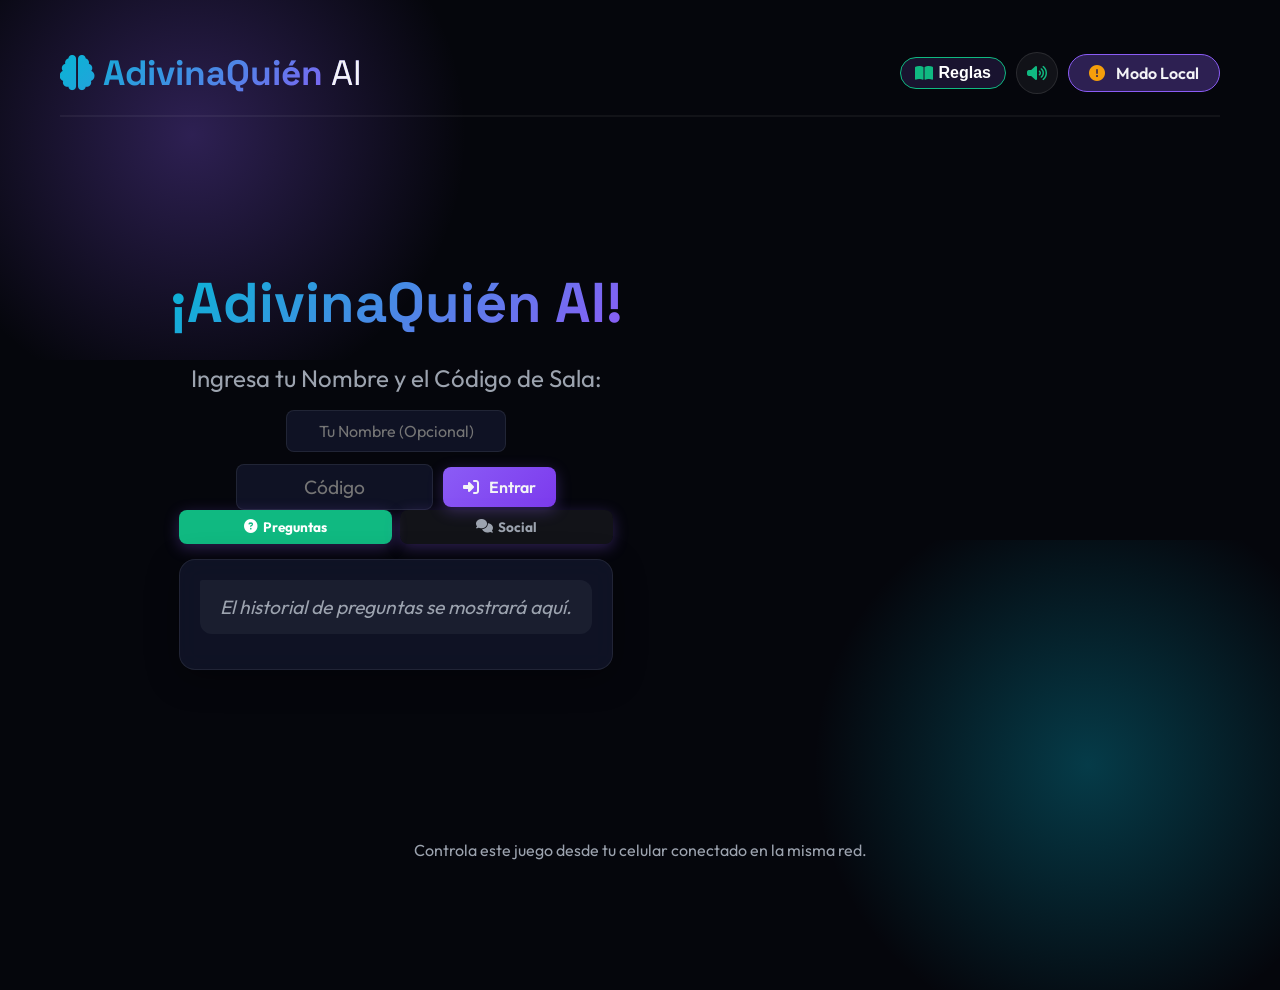
==== receiver.html @ 95af51c8 "Add files via upload "Fix de evaluación deportista Walt Disney, fallback de Cast y nuevo icono naran" ====
<!DOCTYPE html>
<html lang="es">
<head>
  <meta charset="UTF-8">
  <meta name="viewport" content="width=device-width, initial-scale=1.0">
  <title>AdivinaQuién AI - TV Screen</title>
  <!-- Google Analytics (gtag.js) -->
  <script async src="https://www.googletagmanager.com/gtag/js?id=G-N4RY154RKB"></script>
  <script>
    window.dataLayer = window.dataLayer || [];
    function gtag(){dataLayer.push(arguments);}
    gtag('js', new Date());

    gtag('config', 'G-N4RY154RKB');
  </script>
  <link rel="icon" type="image/png" href="icon_guest.png?v=39">
  <link rel="apple-touch-icon" href="icon_guest.png?v=39">
  <link rel="manifest" href="manifest_guest.json?v=39">
  <meta name="mobile-web-app-capable" content="yes">
  <meta name="apple-mobile-web-app-capable" content="yes">
  <meta name="apple-mobile-web-app-title" content="AdivinaQuién TV">
  <meta name="theme-color" content="#f97316">
  <link rel="stylesheet" href="style.css?v=17">
  <!-- FontAwesome para iconos -->
  <link rel="stylesheet" href="https://cdnjs.cloudflare.com/ajax/libs/font-awesome/6.4.0/css/all.min.css">
  <style>
    /* Estilos responsivos directos para evitar caché de CSS externo */
    @media (max-width: 1024px) {
      body.tv-screen {
        height: auto !important;
        overflow-y: auto !important;
      }
      .tv-container {
        width: 100vw !important;
        height: auto !important;
        min-height: 100vh !important;
        padding: 20px 15px !important;
        justify-content: flex-start !important;
        gap: 20px !important;
        box-sizing: border-box !important;
      }
      .tv-header {
        flex-direction: column !important;
        gap: 12px !important;
        align-items: center !important;
        padding-bottom: 15px !important;
      }
      .tv-logo {
        font-size: 1.6rem !important;
      }
      .tv-status-badge {
        padding: 6px 15px !important;
        font-size: 0.85rem !important;
      }
      .tv-main {
        display: flex !important;
        flex-direction: column !important;
        gap: 30px !important;
        margin: 15px 0 !important;
        height: auto !important;
      }
      .tv-panel-left, .tv-panel-right {
        width: 100% !important;
        box-sizing: border-box !important;
      }
      .tv-panel-left .glass-card, 
      .result-box .glass-card {
        width: 100% !important;
        max-width: 450px !important;
        margin-left: auto !important;
        margin-right: auto !important;
        box-sizing: border-box !important;
      }
      .tv-welcome h1 {
        font-size: 2.2rem !important;
      }
      .tv-welcome p {
        font-size: 1.1rem !important;
      }
      .tv-big-scanner {
        width: 160px !important;
        height: 160px !important;
        margin-bottom: 20px !important;
      }
      .tv-big-scanner .scanner-icon {
        font-size: 3.5rem !important;
      }
      .tv-question-counter {
        font-size: 4rem !important;
      }
      .tv-chat-container {
        max-height: 400px !important;
        overflow-y: auto !important;
      }
      .tv-chat-bubble {
        padding: 12px 18px !important;
        font-size: 1.15rem !important;
      }
      .tv-chat-bubble .chat-meta {
        font-size: 0.8rem !important;
      }
      .tv-footer {
        font-size: 0.8rem !important;
        margin-top: 15px !important;
      }
    }
  </style>
</head>
<body class="tv-screen">

  <div class="tv-container">
    
    <!-- TV HEADER -->
    <header class="tv-header">
      <div class="logo tv-logo">
        <i class="fa-solid fa-brain"></i> AdivinaQuién <span>AI</span>
      </div>
      <div style="display: flex; gap: 10px; align-items: center;">
        <button id="tv-btn-open-instructions" class="tv-status-badge" style="background: rgba(139, 92, 246, 0.15); border-color: var(--accent); color: white; padding: 6px 14px; display: inline-flex; align-items: center; justify-content: center; border-radius: 20px; cursor: pointer; gap: 6px; font-weight: bold;" title="Ver Instructivo de Juego">
          <i class="fa-solid fa-book-open" style="color: var(--accent);"></i> Reglas
        </button>
        <button id="tv-btn-mute" class="tv-status-badge" style="background: rgba(255, 255, 255, 0.05); border-color: rgba(255, 255, 255, 0.1); width: 42px; height: 42px; padding: 0; display: inline-flex; align-items: center; justify-content: center; border-radius: 50%; cursor: pointer;" title="Silenciar Música">
          <i id="tv-mute-icon" class="fa-solid fa-volume-high" style="color: var(--accent);"></i>
        </button>
        <div id="tv-status" class="tv-status-badge">
          <i class="fa-solid fa-circle-dot pulse-success-active" style="color: var(--accent); margin-right: 8px;"></i> Pantalla Activa
        </div>
      </div>
    </header>

    <!-- TV MAIN PANEL (DOCKING CONTENT) -->
    <main class="tv-main">
      
      <!-- LADO IZQUIERDO: ESTADO / ANIMACIONES / SELECCIÓN -->
      <div class="tv-panel-left">
        
        <!-- Vista 1: Bienvenida -->
        <div id="tv-view-welcome" class="tv-welcome">
          <h1>¡AdivinaQuién AI!</h1>
          <div id="tv-welcome-setup-box" style="margin-top: 25px; display: flex; flex-direction: column; gap: 12px; align-items: center;">
            <p style="margin-bottom: 5px; color: var(--text-muted);">Ingresa tu Nombre y el Código de Sala:</p>
            <input type="text" id="tv-nickname-input" class="input-field" placeholder="Tu Nombre (Opcional)" style="text-align: center; font-size: 1rem; padding: 10px; width: 220px; background: var(--bg-card); border-color: var(--bg-card-border); color: var(--text-main); border-radius: 8px;">
            <div style="display: flex; gap: 10px; justify-content: center; align-items: center; max-width: 320px; width: 100%;">
              <input type="text" id="tv-room-input" class="input-field" placeholder="Código" maxlength="4" style="text-align: center; font-size: 1.2rem; padding: 10px; width: 120px; background: var(--bg-card); border-color: var(--bg-card-border); color: var(--text-main); border-radius: 8px;">
              <button id="tv-btn-join" class="btn" style="padding: 10px 20px; margin-top: 0; white-space: nowrap; border-radius: 8px;">
                <i class="fa-solid fa-right-to-bracket"></i> Entrar
              </button>
            </div>
          </div>
          <div id="tv-welcome-status-box" style="display: none; margin-top: 25px;">
            <p id="tv-room-connection-status" style="font-size: 1.1rem; color: var(--accent); font-weight: bold;"></p>
            
            <!-- Editar nombre desde la pantalla de espera -->
            <div id="waiting-nick-box" style="margin: 15px 0; display: flex; gap: 8px; align-items: center; justify-content: center; flex-wrap: wrap;">
              <span style="font-size: 0.9rem; color: var(--text-muted);">Tu Nombre:</span>
              <input type="text" id="waiting-nickname-input" class="input-field" placeholder="Escribe tu nombre..." style="font-size: 0.9rem; padding: 6px 12px; width: 140px; text-align: center; background: rgba(0,0,0,0.3); border: 1px solid var(--bg-card-border); color: var(--text-main); border-radius: 8px; outline: none;">
              <button id="btn-save-waiting-nick" class="btn" style="padding: 6px 12px; margin: 0; font-size: 0.8rem; border-radius: 8px; text-transform: none; font-weight: bold;">Guardar</button>
            </div>

            <p style="margin-top: 10px; color: var(--text-muted); font-size: 0.9rem;">Esperando a que el anfitrión inicie la partida...</p>
        </div>

        <!-- Vista 1.5: Esperando Aprobación del Anfitrión -->
        <div id="tv-view-waiting-approval" class="glass-card tv-welcome" style="display: none; text-align: center; max-width: 500px; margin: 0 auto; padding: 30px;">
          <div style="font-size: 3rem; color: var(--accent); margin-bottom: 15px;">
            <i class="fa-solid fa-hourglass-half fa-spin"></i>
          </div>
          <h2 style="font-size: 1.6rem; color: white; margin-bottom: 10px;">Esperando Aprobación</h2>
          <p style="font-size: 1rem; color: var(--text-muted); line-height: 1.5;">
            El Anfitrión está revisando tu solicitud para ingresar a la sala <strong id="waiting-room-code-display" style="color: var(--accent);"></strong>.
          </p>
          <button id="btn-cancel-waiting-approval" class="btn" style="margin-top: 20px; padding: 10px 20px; background: rgba(239,68,68,0.2); border: 1px solid #ef4444; color: #ef4444; border-radius: 8px; font-weight: bold; cursor: pointer;">
            Cancelar y Volver
          </button>
        </div>

        <!-- Vista 2: Animación de Búsqueda -->
        <div id="tv-view-searching" class="search-container" style="display: none;">
          <div class="search-scanner tv-big-scanner">
            <div class="scanner-ring"></div>
            <div class="scanner-pulse"></div>
            <i class="fa-solid fa-globe scanner-icon"></i>
          </div>
          <h2 style="font-size: 2.2rem; margin-bottom: 20px;">Buscando Personaje...</h2>
          <div id="tv-search-logs" class="search-logs" style="max-width: 450px; font-size: 1rem; height: 100px;">
            <!-- Logs sincronizados de búsqueda -->
          </div>
        </div>

        <!-- Vista 3: Juego en Curso (Stats) -->
        <div id="tv-view-gameplay" class="tv-game-status" style="display: none; flex-direction: column; align-items: center; text-align: center;">
          <h2 style="font-size: 1.3rem; color: var(--text-muted); margin-bottom: 4px; text-transform: uppercase; letter-spacing: 1px; font-weight: 700;">Preguntas Realizadas</h2>
          <div id="tv-questions-val" class="tv-question-counter" style="font-size: 3.5rem; line-height: 1.1; margin-bottom: 15px;">0 / 20</div>
          
          <div class="glass-card" style="margin-top: 10px; width: 100%; max-width: 320px; padding: 15px; text-align: left;">
            <span class="filter-label" style="font-size: 0.85rem;">Filtros Seleccionados</span>
            <div id="tv-active-filters" style="display: flex; flex-direction: column; gap: 6px; margin-top: 8px; font-size: 0.95rem;">
              <!-- Filtros en texto -->
            </div>
          </div>
        </div>

        <!-- Vista 4: Resultados / Revelación -->
        <div id="tv-view-results" class="result-box" style="display: none;">
          <div id="tv-result-emoji" class="result-badge" style="font-size: 6rem;">🏆</div>
          <h1 id="tv-result-title" style="font-family: var(--font-title); font-size: 3.5rem; font-weight: 800;">¡Victoria!</h1>
          
          <div class="glass-card" style="width: 500px; text-align: center; padding: 30px;">
            <span class="filter-label">El personaje misterioso era</span>
            <div id="tv-result-char-name" class="result-name" style="font-size: 2.5rem; margin: 15px 0;">Lionel Messi</div>
            <p id="tv-result-char-desc" style="font-size: 1.2rem; line-height: 1.6; color: var(--text-muted);">
              Futbolista argentino de renombre mundial.
            </p>
          </div>
        </div>

      </div>

      <!-- LADO DERECHO: CHAT / HISTORIAL DE PREGUNTAS Y SOCIAL -->
      <div class="tv-panel-right">
        <!-- Tabs de Chat -->
        <div style="display: flex; gap: 8px; margin-bottom: 15px;">
          <button id="tv-tab-questions" class="btn" style="flex: 1; padding: 8px; margin: 0; font-size: 0.85rem; border-radius: 8px; background: var(--accent); color: white; font-weight: bold; border-color: var(--accent); text-transform: none; display: flex; align-items: center; justify-content: center; gap: 5px;">
            <i class="fa-solid fa-circle-question"></i> Preguntas
          </button>
          <button id="tv-tab-social" class="btn" style="flex: 1; padding: 8px; margin: 0; font-size: 0.85rem; border-radius: 8px; background: rgba(255,255,255,0.05); color: var(--text-muted); font-weight: bold; border-color: rgba(255,255,255,0.1); text-transform: none; display: flex; align-items: center; justify-content: center; gap: 5px;">
            <i class="fa-solid fa-comments"></i> Social
          </button>
        </div>
        
        <div class="glass-card" style="flex-grow: 1; padding: 20px; display: flex; flex-direction: column; height: 100%;">
          
          <!-- Contenedor del Chat de Preguntas (Activo por defecto) -->
          <div id="tv-chat-questions-container" class="tv-chat-container" style="flex-grow: 1; overflow-y: auto; max-height: 400px; margin-bottom: 15px; display: flex; flex-direction: column; gap: 12px;">
            <!-- Preguntas y Respuestas sincronizadas -->
            <div class="chat-bubble player tv-chat-bubble" style="font-style: italic; color: var(--text-muted); align-self: center; text-align: center; max-width: 100%;">
              El historial de preguntas se mostrará aquí.
            </div>
          </div>

          <!-- Contenedor del Chat Social (Escondido por defecto) -->
          <div id="tv-chat-social-container" class="tv-chat-container" style="flex-grow: 1; overflow-y: auto; max-height: 400px; margin-bottom: 15px; display: none; flex-direction: column; gap: 12px;">
            <div class="chat-bubble player tv-chat-bubble" style="font-style: italic; color: var(--text-muted); align-self: center; text-align: center; max-width: 100%;">
              Conversación libre de la sala.
            </div>
          </div>

          <!-- Input de Chat para el Espectador -->
          <div id="tv-chat-input-container" style="display: none; gap: 8px; width: 100%; flex-wrap: wrap;">
            <div id="tv-my-questions-badge" style="width: 100%; font-size: 0.85rem; font-weight: bold; color: var(--accent); background: rgba(139,92,246,0.15); padding: 5px 12px; border-radius: 8px; border: 1px solid rgba(139,92,246,0.3); display: flex; align-items: center; justify-content: space-between; margin-bottom: 4px;">
              <span><i class="fa-solid fa-circle-question"></i> Preguntas disponibles:</span>
              <span style="font-size: 0.95rem; color: white;"><span id="tv-my-qs-val">20</span> / 20</span>
            </div>
            <div style="display: flex; gap: 8px; width: 100%;">
              <input type="text" id="tv-chat-input" class="input-field" placeholder="Escribe tu pregunta..." style="font-size: 0.95rem; padding: 10px; background: rgba(0,0,0,0.3); border: 1px solid var(--bg-card-border); color: var(--text-main); border-radius: 8px; flex-grow: 1; outline: none;">
              <button id="tv-btn-send-chat" class="btn" style="padding: 10px 15px; margin-top: 0; border-radius: 8px;" title="Enviar Pregunta"><i class="fa-solid fa-paper-plane"></i></button>
            </div>
            <div style="display: flex; gap: 8px; width: 100%; margin-top: 4px;">
              <button id="tv-btn-guess" class="btn" style="flex: 1; padding: 8px; margin-top: 0; border-radius: 8px; background: linear-gradient(135deg, #ef4444, #f97316); border: none; font-weight: bold; color: white; display: flex; align-items: center; justify-content: center; gap: 6px; font-size: 0.85rem;" title="Arriesgar el nombre del personaje">
                <i class="fa-solid fa-bullseye"></i> Arriesgar
              </button>
              <button id="tv-btn-clue" class="btn" style="flex: 1; padding: 8px; margin-top: 0; border-radius: 8px; background: linear-gradient(135deg, #eab308, #ca8a04); border: none; font-weight: bold; color: white; display: flex; align-items: center; justify-content: center; gap: 6px; font-size: 0.85rem;" title="Pedir una pista sobre el personaje">
                <i class="fa-solid fa-lightbulb"></i> Pedir Pista
              </button>
            </div>
          </div>
        </div>
      </div>

    </main>

    <!-- Modal de Arriesgar para el Invitado -->
    <div id="tv-guess-modal" class="modal-overlay" style="display: none; position: fixed; inset: 0; background: rgba(0,0,0,0.75); backdrop-filter: blur(6px); z-index: 9999; align-items: center; justify-content: center;">
      <div class="modal-content glass-card" style="max-width: 420px; width: 90%; padding: 25px; border-radius: 16px; border: 1px solid rgba(239, 68, 68, 0.4); box-shadow: 0 10px 30px rgba(239, 68, 68, 0.3); background: #12131c;">
        <div style="display: flex; justify-content: space-between; align-items: center; margin-bottom: 15px;">
          <h3 style="margin: 0; color: #ef4444; font-size: 1.3rem; font-family: var(--font-title); display: flex; align-items: center; gap: 8px;">
            <i class="fa-solid fa-bullseye"></i> Arriesgar Personaje
          </h3>
          <button id="tv-btn-close-guess" style="background: none; border: none; color: var(--text-muted); font-size: 1.2rem; cursor: pointer;"><i class="fa-solid fa-xmark"></i></button>
        </div>
        <p style="font-size: 0.95rem; color: var(--text-muted); margin-bottom: 15px;">
          ¿Quién crees que es el personaje misterioso? Si aciertas, ¡ganas la partida!
        </p>
        <input type="text" id="tv-guess-input-modal" class="input-field" placeholder="Ej: Lionel Messi, Goku, Darth Vader..." style="width: 100%; padding: 12px; font-size: 1rem; border-radius: 8px; margin-bottom: 15px; background: rgba(0,0,0,0.5); border: 1px solid var(--bg-card-border); color: white; outline: none;">
        <div style="display: flex; gap: 10px; justify-content: flex-end;">
          <button id="tv-btn-cancel-guess" class="btn" style="background: rgba(255,255,255,0.1); color: var(--text-muted); border: none; padding: 10px 15px; border-radius: 8px;">Cancelar</button>
          <button id="tv-btn-submit-guess" class="btn" style="background: linear-gradient(135deg, #ef4444, #f97316); color: white; border: none; padding: 10px 20px; font-weight: bold; border-radius: 8px; cursor: pointer;">¡Arriesgar!</button>
        </div>
      </div>
    </div>

    <!-- Audio de Fondo (Reemplazo de Spotify) -->
    <audio id="bg-music" src="https://www.soundhelix.com/examples/mp3/SoundHelix-Song-8.mp3" loop></audio>

    <!-- TV FOOTER -->
    <footer class="tv-footer">
      Controla este juego desde tu celular conectado en la misma red.
    </footer>

  </div>

  <!-- MODAL DE INSTRUCTIVO PARA EL INVITADO -->
  <div id="tv-instructions-modal" class="modal-overlay" style="display: none; position: fixed; top: 0; left: 0; width: 100vw; height: 100vh; background: rgba(0,0,0,0.85); z-index: 9999; align-items: center; justify-content: center; backdrop-filter: blur(6px);">
    <div class="glass-card" style="max-width: 500px; width: 90%; max-height: 85vh; overflow-y: auto; padding: 25px; border-color: var(--accent); background: #12131c; border-radius: 16px;">
      <div style="display: flex; justify-content: space-between; align-items: center; margin-bottom: 20px; border-bottom: 1px solid var(--bg-card-border); padding-bottom: 10px;">
        <h2 style="font-size: 1.3rem; color: var(--accent); margin: 0; display: flex; align-items: center; gap: 8px;">
          <i class="fa-solid fa-book-open"></i> Instructivo de Juego
        </h2>
        <button id="tv-btn-close-instructions" style="background: none; border: none; color: var(--text-muted); font-size: 1.5rem; cursor: pointer;">&times;</button>
      </div>

      <!-- Sección 1: Objetivo del Juego -->
      <div style="margin-bottom: 20px;">
        <h3 style="font-size: 1.05rem; color: var(--accent); margin-bottom: 8px;"><i class="fa-solid fa-bullseye"></i> 1. Objetivo del Juego</h3>
        <p style="font-size: 0.9rem; color: var(--text-main); line-height: 1.5; margin: 0;">
          Los jugadores deben adivinar el <strong>personaje secreto</strong> realizando preguntas en el chat que se respondan con <strong>SÍ</strong>, <strong>NO</strong> o <strong>TAL VEZ</strong> en un máximo de 20 preguntas.
        </p>
      </div>

      <!-- Sección 2: Cómo Hacer Preguntas y Arriesgar -->
      <div style="margin-bottom: 20px;">
        <h3 style="font-size: 1.05rem; color: #a78bfa; margin-bottom: 10px;"><i class="fa-solid fa-comments"></i> 2. Cómo Jugar desde tu Pantalla</h3>
        <div style="background: rgba(255,255,255,0.03); padding: 12px; border-radius: 8px; border: 1px solid var(--bg-card-border); margin-bottom: 10px;">
          <h4 style="margin: 0 0 5px 0; color: white; font-size: 0.95rem;"><i class="fa-solid fa-paper-plane"></i> Hacer Preguntas</h4>
          <p style="font-size: 0.85rem; color: var(--text-muted); margin: 0; line-height: 1.4;">
            Escribe tu pregunta en el cuadro de texto inferior y presiona Enviar. Si estás en modo turnos, el anfitrión te habilitará para preguntar cuando te toque.
          </p>
        </div>
        <div style="background: rgba(239,68,68,0.08); padding: 12px; border-radius: 8px; border: 1px solid rgba(239,68,68,0.3);">
          <h4 style="margin: 0 0 5px 0; color: #ef4444; font-size: 0.95rem;"><i class="fa-solid fa-bullseye"></i> Arriesgar Personaje</h4>
          <p style="font-size: 0.85rem; color: var(--text-muted); margin: 0; line-height: 1.4;">
            Si crees saber la identidad del personaje, presiona el botón <strong>"🎯 Arriesgar Personaje"</strong>. ¡Si aciertas, ganas la partida inmediatamente!
          </p>
        </div>
      </div>

      <!-- Sección 3: Modalidades de Juego -->
      <div style="margin-bottom: 20px;">
        <h3 style="font-size: 1.05rem; color: var(--accent); margin-bottom: 10px;"><i class="fa-solid fa-sliders"></i> 3. Modalidades</h3>
        <div style="background: rgba(255,255,255,0.03); padding: 12px; border-radius: 8px; border: 1px solid var(--bg-card-border); margin-bottom: 8px;">
          <strong style="color: #a78bfa;"><i class="fa-solid fa-robot"></i> Anfitrión IA:</strong> La Inteligencia Artificial selecciona el personaje y responde tus preguntas automáticamente.
        </div>
        <div style="background: rgba(255,255,255,0.03); padding: 12px; border-radius: 8px; border: 1px solid var(--bg-card-border);">
          <strong style="color: #a78bfa;"><i class="fa-solid fa-crown"></i> Anfitrión Humano:</strong> El anfitrión ingresa el personaje o lo busca en Wikipedia y responde manualmente las preguntas del grupo.
        </div>
      </div>

      <button id="tv-btn-understand-instructions" class="btn" style="width: 100%; padding: 12px; background: linear-gradient(135deg, var(--primary), var(--accent)); color: white; font-weight: bold; border-radius: 8px; margin-top: 10px; border: none; cursor: pointer;">
        ¡Entendido, a jugar!
      </button>
    </div>
  </div>

  <!-- Lógica de la TV -->
  <script src="receiver.js?v=39"></script>
</body>
</html>
---- style.css ----
/* Estilos Premium - Juego AdivinaQuién AI */

@import url('https://fonts.googleapis.com/css2?family=Outfit:wght@300;400;600;800&family=Space+Grotesk:wght@400;700&display=swap');

:root {
  --bg-dark: #0b0d19;
  --bg-card: rgba(22, 28, 54, 0.6);
  --bg-card-border: rgba(255, 255, 255, 0.08);
  --primary: #8b5cf6; /* Violeta */
  --primary-glow: rgba(139, 92, 246, 0.3);
  --secondary: #06b6d4; /* Cian */
  --secondary-glow: rgba(6, 182, 212, 0.3);
  --accent: #10b981; /* Esmeralda/Verde */
  --accent-glow: rgba(16, 185, 129, 0.3);
  --danger: #ef4444; /* Rojo */
  --text-main: #f3f4f6;
  --text-muted: #9ca3af;
  --font-title: 'Space Grotesk', sans-serif;
  --font-body: 'Outfit', sans-serif;
}

* {
  box-sizing: border-box;
  margin: 0;
  padding: 0;
}

body {
  background-color: var(--bg-dark);
  color: var(--text-main);
  font-family: var(--font-body);
  min-height: 100vh;
  display: flex;
  flex-direction: column;
  align-items: center;
  overflow-x: hidden;
  position: relative;
}

/* Fondos Decorativos Animados */
body::before {
  content: '';
  position: absolute;
  top: -10%;
  left: -10%;
  width: 50%;
  height: 50%;
  background: radial-gradient(circle, var(--primary-glow) 0%, transparent 70%);
  z-index: -1;
  pointer-events: none;
}

body::after {
  content: '';
  position: absolute;
  bottom: -10%;
  right: -10%;
  width: 50%;
  height: 50%;
  background: radial-gradient(circle, var(--secondary-glow) 0%, transparent 70%);
  z-index: -1;
  pointer-events: none;
}

/* Contenedor Principal Celular */
.app-container {
  width: 100%;
  max-width: 480px;
  min-height: 100vh;
  display: flex;
  flex-direction: column;
  padding: 20px;
  position: relative;
}

/* Header */
header {
  display: flex;
  justify-content: space-between;
  align-items: center;
  padding: 10px 0 20px 0;
  border-bottom: 1px solid var(--bg-card-border);
}

.logo {
  font-family: var(--font-title);
  font-weight: 700;
  font-size: 1.5rem;
  background: linear-gradient(135deg, var(--secondary), var(--primary));
  -webkit-background-clip: text;
  -webkit-text-fill-color: transparent;
  display: flex;
  align-items: center;
  gap: 8px;
}

.logo span {
  font-weight: 400;
  color: var(--text-main);
  -webkit-text-fill-color: var(--text-main);
}

/* Botón Cast */
.btn-cast {
  background: rgba(255, 255, 255, 0.05);
  border: 1px solid var(--bg-card-border);
  color: var(--text-main);
  padding: 8px 12px;
  border-radius: 20px;
  cursor: pointer;
  display: flex;
  align-items: center;
  gap: 8px;
  font-family: var(--font-body);
  font-weight: 600;
  font-size: 0.85rem;
  transition: all 0.3s ease;
}

.btn-cast:hover {
  background: var(--secondary-glow);
  border-color: var(--secondary);
  box-shadow: 0 0 10px var(--secondary-glow);
}

.btn-cast.connected {
  border-color: var(--accent);
  color: var(--accent);
  background: rgba(16, 185, 129, 0.1);
}

/* Pantallas del Juego */
.screen {
  display: none;
  flex-direction: column;
  flex-grow: 1;
  animation: fadeIn 0.4s ease-out forwards;
}

.screen.active {
  display: flex;
}

@keyframes fadeIn {
  from { opacity: 0; transform: translateY(10px); }
  to { opacity: 1; transform: translateY(0); }
}

/* Títulos y Subtítulos */
h2 {
  font-family: var(--font-title);
  font-size: 1.8rem;
  margin-bottom: 10px;
  font-weight: 700;
  text-align: center;
}

.subtitle {
  color: var(--text-muted);
  text-align: center;
  margin-bottom: 25px;
  font-size: 0.95rem;
}

/* Tarjeta Glassmorphic */
.glass-card {
  background: var(--bg-card);
  backdrop-filter: blur(12px);
  -webkit-backdrop-filter: blur(12px);
  border: 1px solid var(--bg-card-border);
  border-radius: 16px;
  padding: 24px;
  box-shadow: 0 8px 32px 0 rgba(0, 0, 0, 0.37);
  margin-bottom: 20px;
}

/* Botones Generales */
.btn {
  background: linear-gradient(135deg, var(--primary), #7c3aed);
  color: var(--text-main);
  border: none;
  padding: 14px 28px;
  font-family: var(--font-body);
  font-weight: 600;
  font-size: 1rem;
  border-radius: 12px;
  cursor: pointer;
  transition: all 0.3s cubic-bezier(0.4, 0, 0.2, 1);
  display: flex;
  align-items: center;
  justify-content: center;
  gap: 10px;
  box-shadow: 0 4px 15px var(--primary-glow);
}

.btn:hover {
  transform: translateY(-2px);
  box-shadow: 0 6px 20px var(--primary);
}

.btn:active {
  transform: translateY(1px);
}

.btn-secondary {
  background: rgba(255, 255, 255, 0.05);
  border: 1px solid var(--bg-card-border);
  box-shadow: none;
}

.btn-secondary:hover {
  background: rgba(255, 255, 255, 0.1);
  box-shadow: none;
  transform: translateY(-2px);
}

.btn-accent {
  background: linear-gradient(135deg, var(--secondary), #0891b2);
  box-shadow: 0 4px 15px var(--secondary-glow);
}

.btn-accent:hover {
  box-shadow: 0 6px 20px var(--secondary);
}

.btn-success {
  background: linear-gradient(135deg, var(--accent), #059669);
  box-shadow: 0 4px 15px var(--accent-glow);
}

.btn-success:hover {
  box-shadow: 0 6px 20px var(--accent);
}

.btn-danger {
  background: linear-gradient(135deg, var(--danger), #dc2626);
  box-shadow: 0 4px 15px rgba(239, 68, 68, 0.3);
}

.btn-danger:hover {
  box-shadow: 0 6px 20px var(--danger);
}

/* Pantalla de Inicio (Home) */
.home-graphic {
  flex-grow: 1;
  display: flex;
  flex-direction: column;
  justify-content: center;
  align-items: center;
  gap: 20px;
  margin-bottom: 40px;
}

.graphic-icon {
  font-size: 4.5rem;
  background: linear-gradient(135deg, var(--secondary), var(--primary));
  -webkit-background-clip: text;
  -webkit-text-fill-color: transparent;
  animation: float 4s ease-in-out infinite;
}

@keyframes float {
  0%, 100% { transform: translateY(0); }
  50% { transform: translateY(-15px); }
}

.home-buttons {
  display: flex;
  flex-direction: column;
  gap: 15px;
}

/* Filtros de Búsqueda */
.filter-group {
  margin-bottom: 20px;
}

.filter-label {
  display: block;
  font-size: 0.85rem;
  font-weight: 600;
  text-transform: uppercase;
  letter-spacing: 0.05em;
  color: var(--text-muted);
  margin-bottom: 8px;
}

.filter-options {
  display: grid;
  grid-template-columns: repeat(2, 1fr);
  gap: 10px;
}

.filter-options.three-cols {
  grid-template-columns: repeat(3, 1fr);
}

.filter-btn {
  background: rgba(255, 255, 255, 0.03);
  border: 1px solid var(--bg-card-border);
  color: var(--text-muted);
  padding: 10px;
  border-radius: 8px;
  cursor: pointer;
  font-family: var(--font-body);
  font-size: 0.85rem;
  font-weight: 500;
  transition: all 0.2s ease;
  text-align: center;
}

.filter-btn:hover {
  background: rgba(255, 255, 255, 0.08);
  color: var(--text-main);
}

.filter-btn.selected {
  background: var(--primary-glow);
  border-color: var(--primary);
  color: var(--text-main);
  box-shadow: 0 0 10px var(--primary-glow);
}

/* Pantalla de Búsqueda Animada */
.search-container {
  display: flex;
  flex-direction: column;
  align-items: center;
  justify-content: center;
  flex-grow: 1;
}

.search-scanner {
  position: relative;
  width: 150px;
  height: 150px;
  border-radius: 50%;
  border: 2px solid var(--secondary-glow);
  display: flex;
  align-items: center;
  justify-content: center;
  margin-bottom: 40px;
}

.scanner-ring {
  position: absolute;
  width: 100%;
  height: 100%;
  border-radius: 50%;
  border: 2px solid transparent;
  border-top-color: var(--secondary);
  border-bottom-color: var(--primary);
  animation: spin 2s linear infinite;
}

.scanner-pulse {
  position: absolute;
  width: 80%;
  height: 80%;
  border-radius: 50%;
  background: radial-gradient(circle, var(--secondary-glow) 0%, transparent 70%);
  animation: pulse 1.5s ease-out infinite;
}

.scanner-icon {
  font-size: 3rem;
  z-index: 1;
  color: var(--secondary);
}

@keyframes spin {
  0% { transform: rotate(0deg); }
  100% { transform: rotate(360deg); }
}

@keyframes pulse {
  0% { transform: scale(0.6); opacity: 1; }
  100% { transform: scale(1.2); opacity: 0; }
}

.search-logs {
  width: 100%;
  max-width: 320px;
  height: 80px;
  overflow: hidden;
  font-family: monospace;
  font-size: 0.8rem;
  color: var(--secondary);
  text-align: center;
  margin-top: 10px;
}

.search-log-line {
  line-height: 1.5;
  animation: slideUp 0.3s ease-out;
}

@keyframes slideUp {
  from { transform: translateY(10px); opacity: 0; }
  to { transform: translateY(0); opacity: 1; }
}

/* Pantalla de Juego - Host */
.character-box {
  background: linear-gradient(135deg, rgba(139, 92, 246, 0.15), rgba(6, 182, 212, 0.15));
  border: 2px dashed var(--primary);
  border-radius: 12px;
  padding: 16px;
  text-align: center;
  margin-bottom: 20px;
  position: relative;
}

.character-identity {
  font-family: var(--font-title);
  font-weight: 700;
  font-size: 1.4rem;
  color: var(--text-main);
  margin-top: 5px;
}

.character-hint {
  font-size: 0.85rem;
  color: var(--text-muted);
  margin-top: 5px;
  font-style: italic;
}

.blur-overlay {
  position: absolute;
  top: 0;
  left: 0;
  right: 0;
  bottom: 0;
  background: rgba(22, 28, 54, 0.95);
  backdrop-filter: blur(8px);
  border-radius: 10px;
  display: flex;
  flex-direction: column;
  justify-content: center;
  align-items: center;
  gap: 10px;
  cursor: pointer;
  transition: all 0.3s ease;
}

.blur-overlay:hover {
  background: rgba(22, 28, 54, 0.85);
}

.blur-overlay span {
  font-weight: 600;
  font-size: 0.9rem;
  color: var(--primary);
}

/* Stats del Juego */
.game-stats {
  display: grid;
  grid-template-columns: repeat(2, 1fr);
  gap: 15px;
  margin-bottom: 20px;
}

.stat-card {
  background: rgba(255, 255, 255, 0.03);
  border: 1px solid var(--bg-card-border);
  border-radius: 10px;
  padding: 12px;
  text-align: center;
}

.stat-val {
  font-family: var(--font-title);
  font-size: 1.5rem;
  font-weight: 700;
  color: var(--secondary);
}

.stat-lbl {
  font-size: 0.75rem;
  color: var(--text-muted);
  text-transform: uppercase;
}

/* Chat/Preguntas Historial */
.chat-container {
  display: flex;
  flex-direction: column;
  gap: 12px;
  max-height: 250px;
  overflow-y: auto;
  margin-bottom: 20px;
  padding-right: 5px;
}

/* Scrollbar personalizado */
.chat-container::-webkit-scrollbar {
  width: 6px;
}
.chat-container::-webkit-scrollbar-track {
  background: transparent;
}
.chat-container::-webkit-scrollbar-thumb {
  background: rgba(255, 255, 255, 0.1);
  border-radius: 10px;
}

.chat-bubble {
  display: flex;
  flex-direction: column;
  padding: 10px 14px;
  border-radius: 12px;
  max-width: 85%;
  font-size: 0.9rem;
}

.chat-bubble.player {
  background: rgba(255, 255, 255, 0.05);
  align-self: flex-start;
  border-top-left-radius: 2px;
}

.chat-bubble.host {
  align-self: flex-end;
  color: #fff;
  border-top-right-radius: 2px;
}

.chat-bubble.host.yes {
  background: linear-gradient(135deg, var(--accent), #059669);
  box-shadow: 0 2px 10px rgba(16, 185, 129, 0.2);
}

.chat-bubble.host.no {
  background: linear-gradient(135deg, var(--danger), #dc2626);
  box-shadow: 0 2px 10px rgba(239, 68, 68, 0.2);
}

.chat-bubble.host.maybe {
  background: linear-gradient(135deg, #f59e0b, #d97706);
  box-shadow: 0 2px 10px rgba(245, 158, 11, 0.2);
}

.chat-bubble.guest {
  background: rgba(6, 182, 212, 0.15);
  border: 1px solid rgba(6, 182, 212, 0.3);
  align-self: flex-start;
  border-top-left-radius: 2px;
  color: var(--text-main);
}

.chat-bubble.chat {
  background: rgba(139, 92, 246, 0.15);
  border: 1px solid rgba(139, 92, 246, 0.3);
  color: var(--text-main);
}

.chat-bubble.system {
  background: rgba(245, 158, 11, 0.05);
  border: 1px dashed rgba(245, 158, 11, 0.3);
  color: #f59e0b;
  align-self: center;
  font-style: italic;
  text-align: center;
  border-radius: 8px;
  max-width: 90%;
}

.chat-meta {
  font-size: 0.7rem;
  margin-bottom: 4px;
  opacity: 0.7;
}

/* Controles de Entrada (Modo IA) */
.input-container {
  display: flex;
  gap: 10px;
  margin-top: auto;
}

.input-field {
  flex-grow: 1;
  background: rgba(255, 255, 255, 0.05);
  border: 1px solid var(--bg-card-border);
  color: var(--text-main);
  padding: 12px 16px;
  border-radius: 10px;
  font-family: var(--font-body);
  font-size: 0.95rem;
  outline: none;
  transition: all 0.3s ease;
}

.input-field:focus {
  border-color: var(--primary);
  box-shadow: 0 0 10px var(--primary-glow);
}

.btn-send {
  background: var(--primary);
  color: white;
  border: none;
  width: 46px;
  height: 46px;
  border-radius: 10px;
  cursor: pointer;
  display: flex;
  align-items: center;
  justify-content: center;
  transition: all 0.2s ease;
}

.btn-send:hover {
  background: #7c3aed;
  transform: scale(1.05);
}

/* Controles Manuales (Modo Humano) */
.manual-controls {
  margin-top: auto;
  display: flex;
  flex-direction: column;
  gap: 12px;
}

.manual-grid {
  display: grid;
  grid-template-columns: repeat(3, 1fr);
  gap: 10px;
}

/* Pantalla de Resultados */
.result-box {
  display: flex;
  flex-direction: column;
  align-items: center;
  justify-content: center;
  flex-grow: 1;
  gap: 20px;
}

.result-badge {
  font-size: 4rem;
  animation: pulse-slow 2s infinite;
}

@keyframes pulse-slow {
  0%, 100% { transform: scale(1); }
  50% { transform: scale(1.1); }
}

.result-title {
  font-family: var(--font-title);
  font-size: 2rem;
  font-weight: 800;
}

.result-name {
  font-size: 1.5rem;
  color: var(--secondary);
  font-weight: 700;
  text-shadow: 0 0 10px var(--secondary-glow);
  text-align: center;
}

/* ==========================================================================
   ESTILOS DE LA PANTALLA RECEPTORA DE TV (receiver.html)
   ========================================================================== */
body.tv-screen {
  max-width: 100%;
  height: 100vh;
  justify-content: center;
  padding: 0;
  overflow: hidden;
  background-color: #05060c;
}

.tv-container {
  width: 100vw;
  height: 100vh;
  display: flex;
  flex-direction: column;
  padding: 40px 60px;
  justify-content: space-between;
  box-sizing: border-box;
}

.tv-header {
  display: flex;
  justify-content: space-between;
  align-items: center;
  border-bottom: 2px solid rgba(255, 255, 255, 0.05);
  padding-bottom: 20px;
}

.tv-logo {
  font-size: 2.2rem;
}

.tv-status-badge {
  background: var(--primary-glow);
  border: 1px solid var(--primary);
  color: var(--text-main);
  padding: 8px 20px;
  border-radius: 30px;
  font-weight: 600;
  font-size: 1rem;
  cursor: pointer;
  transition: all 0.2s ease;
}

.tv-status-badge:hover {
  background: rgba(139, 92, 246, 0.25);
  border-color: var(--accent);
  box-shadow: 0 0 10px var(--primary-glow);
}

.tv-main {
  display: grid;
  grid-template-columns: 3fr 2fr;
  gap: 40px;
  flex-grow: 1;
  margin: 30px 0;
  align-items: stretch;
  height: 60%;
}

.tv-panel-left {
  display: flex;
  flex-direction: column;
  justify-content: center;
  align-items: center;
}

.tv-panel-right {
  display: flex;
  flex-direction: column;
}

.tv-chat-container {
  flex-grow: 1;
  max-height: 480px;
  overflow-y: hidden; /* La TV no tiene scroll manual, el script desplazará los items */
  display: flex;
  flex-direction: column;
  gap: 15px;
}

.tv-chat-bubble {
  padding: 15px 20px;
  font-size: 1.2rem;
}

.tv-chat-bubble .chat-meta {
  font-size: 0.85rem;
}

/* Pantallas específicas TV */
.tv-welcome {
  text-align: center;
  animation: float 6s ease-in-out infinite;
}

.tv-welcome h1 {
  font-family: var(--font-title);
  font-size: 3.5rem;
  margin-bottom: 20px;
  background: linear-gradient(135deg, var(--secondary), var(--primary));
  -webkit-background-clip: text;
  -webkit-text-fill-color: transparent;
}

.tv-welcome p {
  font-size: 1.5rem;
  color: var(--text-muted);
}

.tv-big-scanner {
  width: 250px;
  height: 250px;
}

.tv-big-scanner .scanner-icon {
  font-size: 5rem;
}

.tv-game-status {
  text-align: center;
}

.tv-question-counter {
  font-size: 6rem;
  font-family: var(--font-title);
  font-weight: 800;
  color: var(--secondary);
  line-height: 1;
  text-shadow: 0 0 25px var(--secondary-glow);
}

.tv-footer {
  text-align: center;
  color: var(--text-muted);
  font-size: 1rem;
}

/* Animaciones extras */
@keyframes pulse-success {
  0% { box-shadow: 0 0 0 0 rgba(16, 185, 129, 0.4); }
  70% { box-shadow: 0 0 0 15px rgba(16, 185, 129, 0); }
  100% { box-shadow: 0 0 0 0 rgba(16, 185, 129, 0); }
}

.pulse-success-active {
  animation: pulse-success 1.5s infinite;
}

/* Media query para pantallas de celular, tablets o pantallas menores (espectador móvil) */
@media (max-width: 1024px) {
  body.tv-screen {
    height: auto;
    overflow-y: auto;
  }
  
  .tv-container {
    width: 100vw;
    height: auto;
    min-height: 100vh;
    padding: 20px 15px;
    justify-content: flex-start;
    gap: 20px;
    box-sizing: border-box;
  }
  
  .tv-header {
    flex-direction: column;
    gap: 12px;
    align-items: center;
    padding-bottom: 15px;
  }
  
  .tv-logo {
    font-size: 1.6rem;
  }
  
  .tv-status-badge {
    padding: 6px 15px;
    font-size: 0.85rem;
  }
  
  .tv-main {
    grid-template-columns: 1fr;
    gap: 30px;
    margin: 15px 0;
    height: auto;
  }
  
  .tv-panel-left, .tv-panel-right {
    width: 100% !important;
    box-sizing: border-box;
  }

  /* Anular anchos fijos de las tarjetas glass inline en móviles */
  .tv-panel-left .glass-card, 
  .result-box .glass-card {
    width: 100% !important;
    max-width: 450px !important;
    margin-left: auto !important;
    margin-right: auto !important;
    box-sizing: border-box;
  }
  
  .tv-welcome h1 {
    font-size: 2.2rem;
  }
  
  .tv-welcome p {
    font-size: 1.1rem;
  }
  
  .tv-big-scanner {
    width: 160px;
    height: 160px;
    margin-bottom: 20px;
  }
  
  .tv-big-scanner .scanner-icon {
    font-size: 3.5rem;
  }
  
  .tv-question-counter {
    font-size: 4rem;
  }
  
  .tv-chat-container {
    max-height: 400px;
    overflow-y: auto; /* Permitir scroll si es en celular */
  }
  
  .tv-chat-bubble {
    padding: 12px 18px;
    font-size: 1.15rem; /* Tamaño de letra legible en móviles */
  }
  
  .tv-chat-bubble .chat-meta {
    font-size: 0.8rem;
  }
  
  .tv-footer {
    font-size: 0.8rem;
    margin-top: 15px;
  }
}
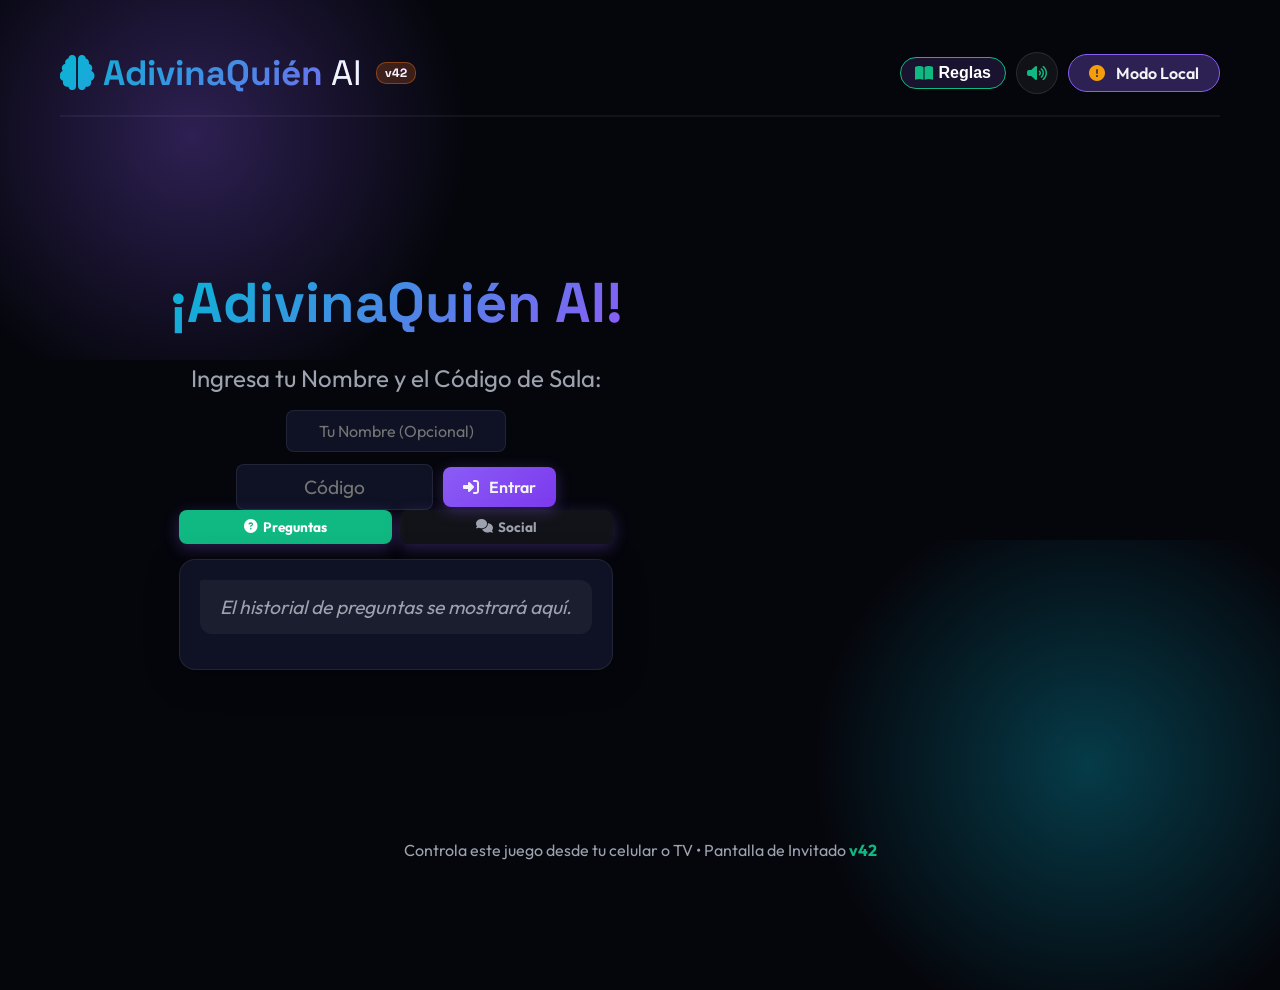
==== commit b6bef925: "Add files via upload "Añadido número de versión v42 en cabecera y pie de página de Anfitrión e Invit" ====
--- a/receiver.html
+++ b/receiver.html
@@ -113,7 +113,7 @@
     <!-- TV HEADER -->
     <header class="tv-header">
       <div class="logo tv-logo">
-        <i class="fa-solid fa-brain"></i> AdivinaQuién <span>AI</span>
+        <i class="fa-solid fa-brain"></i> AdivinaQuién <span>AI</span> <span style="font-size: 0.75rem; color: var(--accent); background: rgba(249, 115, 22, 0.2); border: 1px solid rgba(249, 115, 22, 0.4); padding: 2px 8px; border-radius: 10px; font-weight: bold; margin-left: 6px;">v42</span>
       </div>
       <div style="display: flex; gap: 10px; align-items: center;">
         <button id="tv-btn-open-instructions" class="tv-status-badge" style="background: rgba(139, 92, 246, 0.15); border-color: var(--accent); color: white; padding: 6px 14px; display: inline-flex; align-items: center; justify-content: center; border-radius: 20px; cursor: pointer; gap: 6px; font-weight: bold;" title="Ver Instructivo de Juego">
@@ -294,7 +294,7 @@
 
     <!-- TV FOOTER -->
     <footer class="tv-footer">
-      Controla este juego desde tu celular conectado en la misma red.
+      Controla este juego desde tu celular o TV • Pantalla de Invitado <span style="color: var(--accent); font-weight: bold;">v42</span>
     </footer>
 
   </div>
@@ -352,6 +352,6 @@
   </div>
 
   <!-- Lógica de la TV -->
-  <script src="receiver.js?v=39"></script>
+  <script src="receiver.js?v=42"></script>
 </body>
 </html>
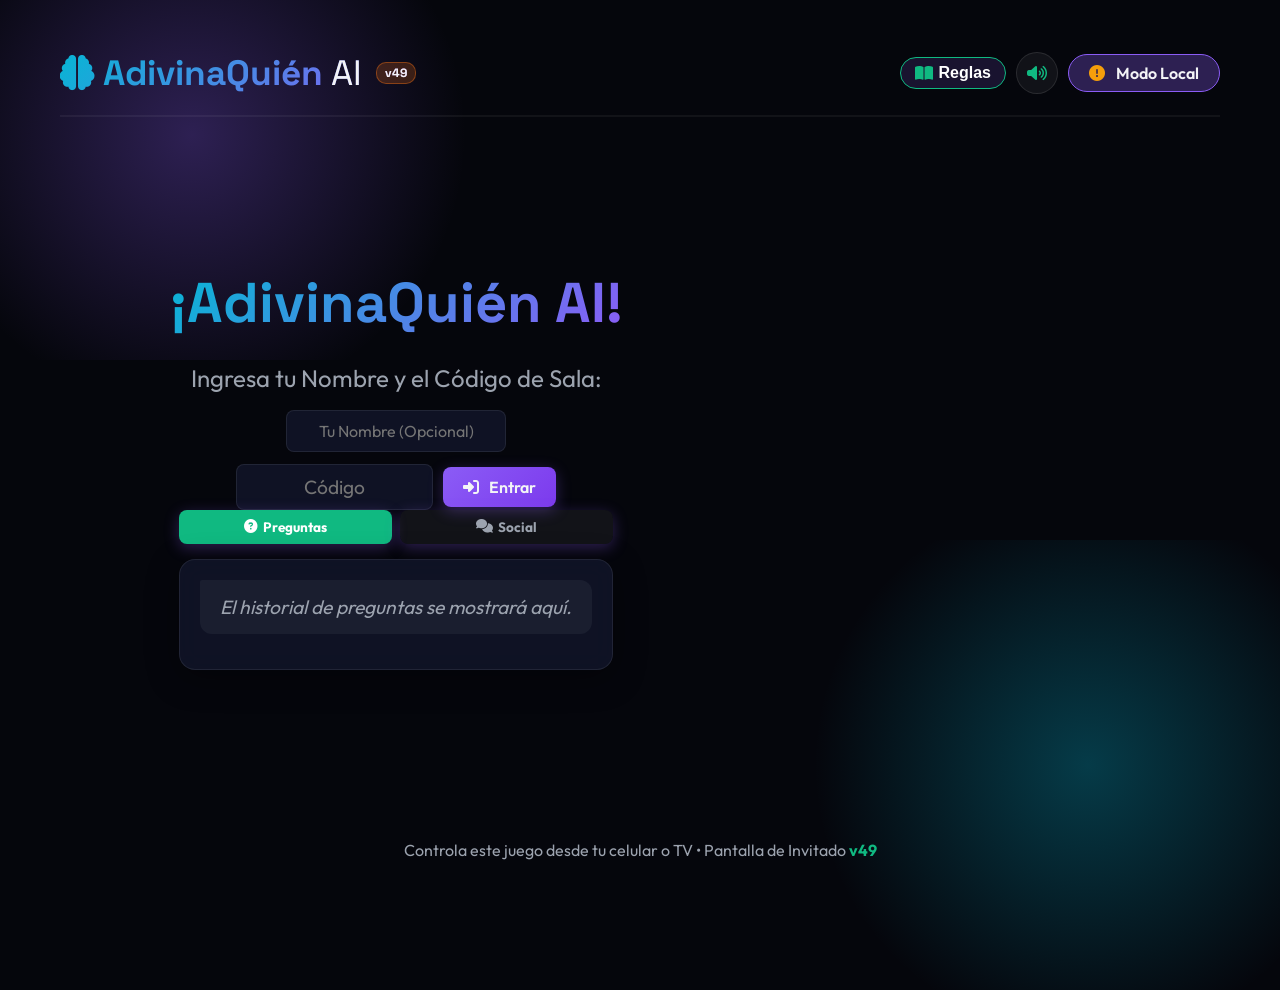
==== commit dddc78bb: "Add files via upload "Doble botón de envío en invitado y ocultamiento de controles manuales en Modo " ====
--- a/receiver.html
+++ b/receiver.html
@@ -113,7 +113,7 @@
     <!-- TV HEADER -->
     <header class="tv-header">
       <div class="logo tv-logo">
-        <i class="fa-solid fa-brain"></i> AdivinaQuién <span>AI</span> <span style="font-size: 0.75rem; color: var(--accent); background: rgba(249, 115, 22, 0.2); border: 1px solid rgba(249, 115, 22, 0.4); padding: 2px 8px; border-radius: 10px; font-weight: bold; margin-left: 6px;">v42</span>
+        <i class="fa-solid fa-brain"></i> AdivinaQuién <span>AI</span> <span style="font-size: 0.75rem; color: var(--accent); background: rgba(249, 115, 22, 0.2); border: 1px solid rgba(249, 115, 22, 0.4); padding: 2px 8px; border-radius: 10px; font-weight: bold; margin-left: 6px;">v49</span>
       </div>
       <div style="display: flex; gap: 10px; align-items: center;">
         <button id="tv-btn-open-instructions" class="tv-status-badge" style="background: rgba(139, 92, 246, 0.15); border-color: var(--accent); color: white; padding: 6px 14px; display: inline-flex; align-items: center; justify-content: center; border-radius: 20px; cursor: pointer; gap: 6px; font-weight: bold;" title="Ver Instructivo de Juego">
@@ -251,16 +251,24 @@
               <span><i class="fa-solid fa-circle-question"></i> Preguntas disponibles:</span>
               <span style="font-size: 0.95rem; color: white;"><span id="tv-my-qs-val">20</span> / 20</span>
             </div>
-            <div style="display: flex; gap: 8px; width: 100%;">
-              <input type="text" id="tv-chat-input" class="input-field" placeholder="Escribe tu pregunta..." style="font-size: 0.95rem; padding: 10px; background: rgba(0,0,0,0.3); border: 1px solid var(--bg-card-border); color: var(--text-main); border-radius: 8px; flex-grow: 1; outline: none;">
-              <button id="tv-btn-send-chat" class="btn" style="padding: 10px 15px; margin-top: 0; border-radius: 8px;" title="Enviar Pregunta"><i class="fa-solid fa-paper-plane"></i></button>
-            </div>
-            <div style="display: flex; gap: 8px; width: 100%; margin-top: 4px;">
-              <button id="tv-btn-guess" class="btn" style="flex: 1; padding: 8px; margin-top: 0; border-radius: 8px; background: linear-gradient(135deg, #ef4444, #f97316); border: none; font-weight: bold; color: white; display: flex; align-items: center; justify-content: center; gap: 6px; font-size: 0.85rem;" title="Arriesgar el nombre del personaje">
+            <div style="display: flex; gap: 6px; width: 100%;">
+              <input type="text" id="tv-chat-input" class="input-field" placeholder="Escribe tu mensaje..." style="font-size: 0.95rem; padding: 10px; background: rgba(0,0,0,0.3); border: 1px solid var(--bg-card-border); color: var(--text-main); border-radius: 8px; flex-grow: 1; outline: none;">
+              <button id="tv-btn-send-social" class="btn" style="padding: 10px 14px; margin-top: 0; border-radius: 8px; background: rgba(139, 92, 246, 0.15); color: var(--accent); border: 1px solid var(--accent);" title="Enviar mensaje al chat Social">
+                <i class="fa-solid fa-comments"></i>
+              </button>
+              <button id="tv-btn-send-chat" class="btn" style="padding: 10px 14px; margin-top: 0; border-radius: 8px;" title="Enviar Pregunta de Juego">
+                <i class="fa-solid fa-paper-plane"></i>
+              </button>
+            </div>
+            <div style="display: flex; gap: 6px; width: 100%; margin-top: 4px; flex-wrap: wrap;">
+              <button id="tv-btn-guess" class="btn" style="flex: 1; padding: 8px; margin-top: 0; border-radius: 8px; background: linear-gradient(135deg, #ef4444, #f97316); border: none; font-weight: bold; color: white; display: flex; align-items: center; justify-content: center; gap: 4px; font-size: 0.8rem;" title="Arriesgar el nombre del personaje">
                 <i class="fa-solid fa-bullseye"></i> Arriesgar
               </button>
-              <button id="tv-btn-clue" class="btn" style="flex: 1; padding: 8px; margin-top: 0; border-radius: 8px; background: linear-gradient(135deg, #eab308, #ca8a04); border: none; font-weight: bold; color: white; display: flex; align-items: center; justify-content: center; gap: 6px; font-size: 0.85rem;" title="Pedir una pista sobre el personaje">
-                <i class="fa-solid fa-lightbulb"></i> Pedir Pista
+              <button id="tv-btn-clue" class="btn" style="flex: 1; padding: 8px; margin-top: 0; border-radius: 8px; background: linear-gradient(135deg, #eab308, #ca8a04); border: none; font-weight: bold; color: white; display: flex; align-items: center; justify-content: center; gap: 4px; font-size: 0.8rem;" title="Pedir una pista sobre el personaje">
+                <i class="fa-solid fa-lightbulb"></i> Pista
+              </button>
+              <button id="tv-btn-surrender" class="btn" style="flex: 1; padding: 8px; margin-top: 0; border-radius: 8px; background: rgba(239, 68, 68, 0.2); border: 1px solid #ef4444; font-weight: bold; color: #ef4444; display: flex; align-items: center; justify-content: center; gap: 4px; font-size: 0.8rem;" title="Rendirse en esta partida">
+                <i class="fa-solid fa-flag"></i> Rendirse
               </button>
             </div>
           </div>
@@ -294,7 +302,7 @@
 
     <!-- TV FOOTER -->
     <footer class="tv-footer">
-      Controla este juego desde tu celular o TV • Pantalla de Invitado <span style="color: var(--accent); font-weight: bold;">v42</span>
+      Controla este juego desde tu celular o TV • Pantalla de Invitado <span style="color: var(--accent); font-weight: bold;">v49</span>
     </footer>
 
   </div>
@@ -352,6 +360,6 @@
   </div>
 
   <!-- Lógica de la TV -->
-  <script src="receiver.js?v=42"></script>
+  <script src="receiver.js?v=49"></script>
 </body>
 </html>
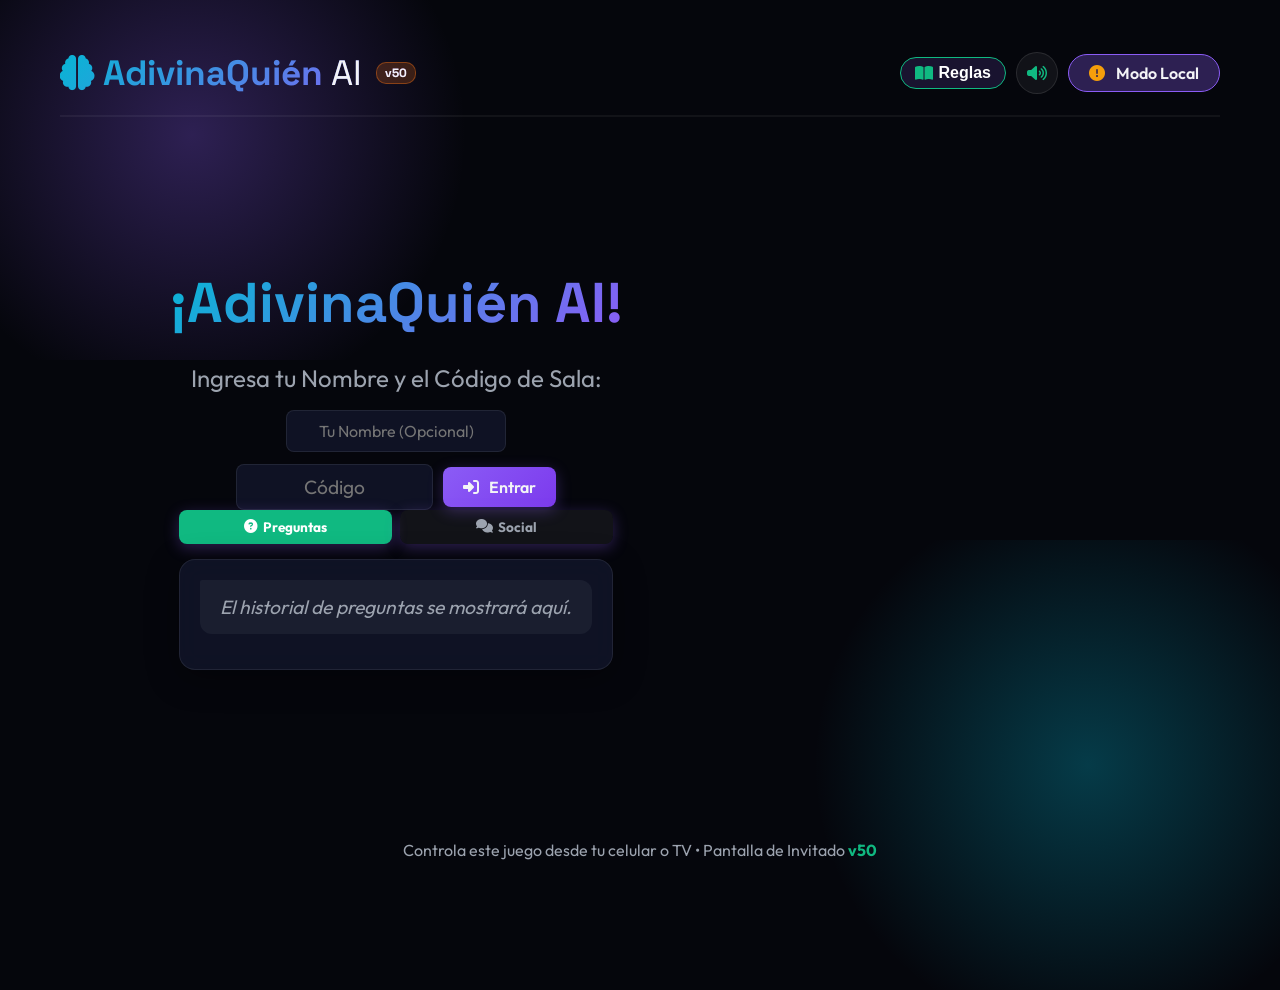
==== commit 8365ea39: "Add files via upload" ====
--- a/receiver.html
+++ b/receiver.html
@@ -113,7 +113,7 @@
     <!-- TV HEADER -->
     <header class="tv-header">
       <div class="logo tv-logo">
-        <i class="fa-solid fa-brain"></i> AdivinaQuién <span>AI</span> <span style="font-size: 0.75rem; color: var(--accent); background: rgba(249, 115, 22, 0.2); border: 1px solid rgba(249, 115, 22, 0.4); padding: 2px 8px; border-radius: 10px; font-weight: bold; margin-left: 6px;">v49</span>
+        <i class="fa-solid fa-brain"></i> AdivinaQuién <span>AI</span> <span style="font-size: 0.75rem; color: var(--accent); background: rgba(249, 115, 22, 0.2); border: 1px solid rgba(249, 115, 22, 0.4); padding: 2px 8px; border-radius: 10px; font-weight: bold; margin-left: 6px;">v50</span>
       </div>
       <div style="display: flex; gap: 10px; align-items: center;">
         <button id="tv-btn-open-instructions" class="tv-status-badge" style="background: rgba(139, 92, 246, 0.15); border-color: var(--accent); color: white; padding: 6px 14px; display: inline-flex; align-items: center; justify-content: center; border-radius: 20px; cursor: pointer; gap: 6px; font-weight: bold;" title="Ver Instructivo de Juego">
@@ -302,7 +302,7 @@
 
     <!-- TV FOOTER -->
     <footer class="tv-footer">
-      Controla este juego desde tu celular o TV • Pantalla de Invitado <span style="color: var(--accent); font-weight: bold;">v49</span>
+      Controla este juego desde tu celular o TV • Pantalla de Invitado <span style="color: var(--accent); font-weight: bold;">v50</span>
     </footer>
 
   </div>
@@ -360,6 +360,6 @@
   </div>
 
   <!-- Lógica de la TV -->
-  <script src="receiver.js?v=49"></script>
+  <script src="receiver.js?v=50"></script>
 </body>
 </html>
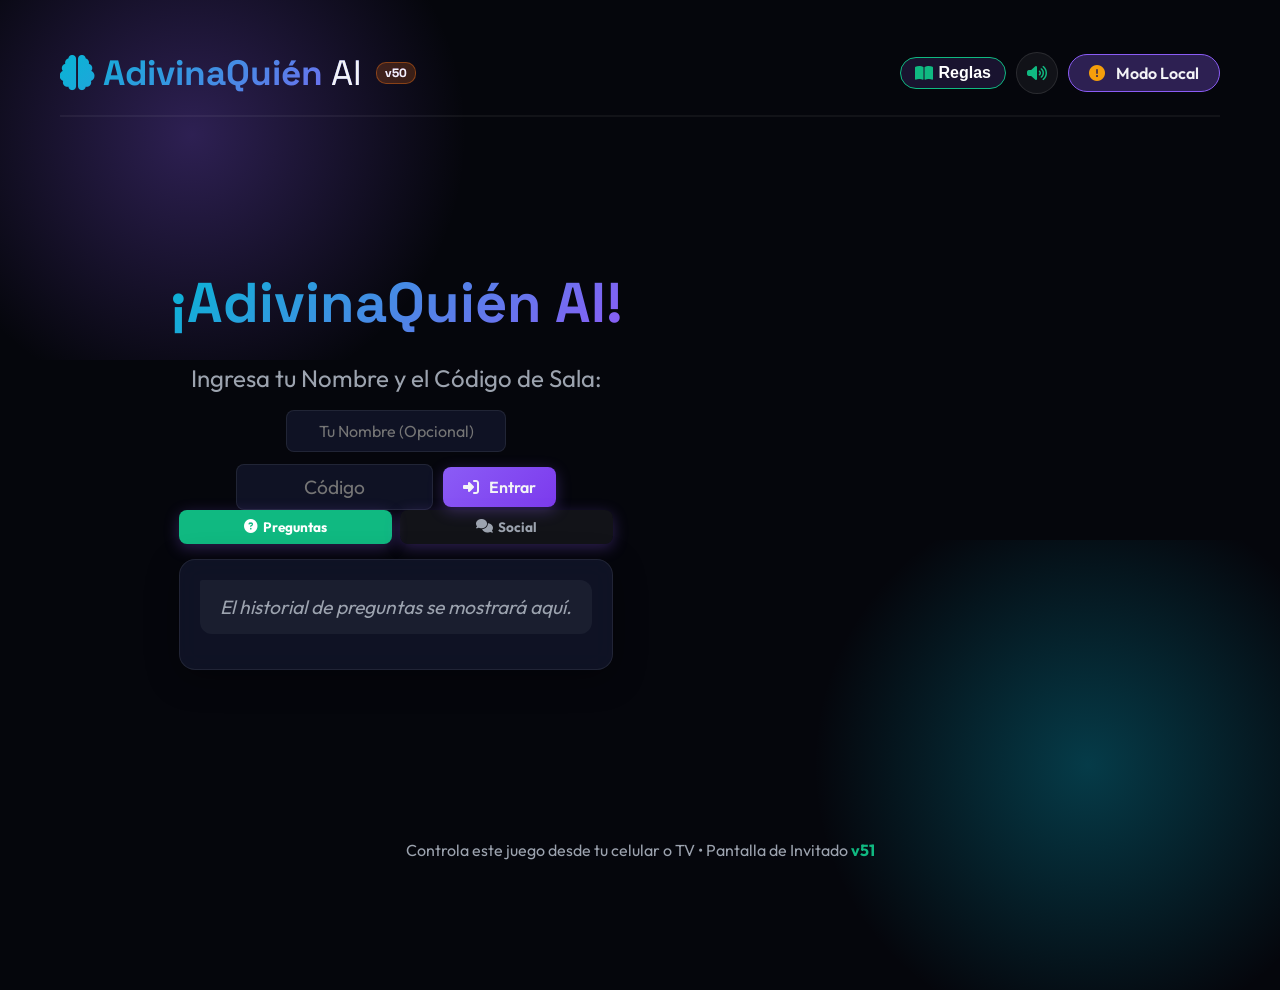
==== commit d9d28fdd: "Add files via upload "Soporte PWA Service Worker e Inteligencia Artificial 100% Offline para Modo Av" ====
--- a/receiver.html
+++ b/receiver.html
@@ -302,7 +302,7 @@
 
     <!-- TV FOOTER -->
     <footer class="tv-footer">
-      Controla este juego desde tu celular o TV • Pantalla de Invitado <span style="color: var(--accent); font-weight: bold;">v50</span>
+      Controla este juego desde tu celular o TV • Pantalla de Invitado <span style="color: var(--accent); font-weight: bold;">v51</span>
     </footer>
 
   </div>
@@ -360,6 +360,13 @@
   </div>
 
   <!-- Lógica de la TV -->
-  <script src="receiver.js?v=50"></script>
+  <script src="receiver.js?v=51"></script>
+  <script>
+    if ('serviceWorker' in navigator) {
+      window.addEventListener('load', () => {
+        navigator.serviceWorker.register('./sw.js?v=51').catch(() => {});
+      });
+    }
+  </script>
 </body>
 </html>
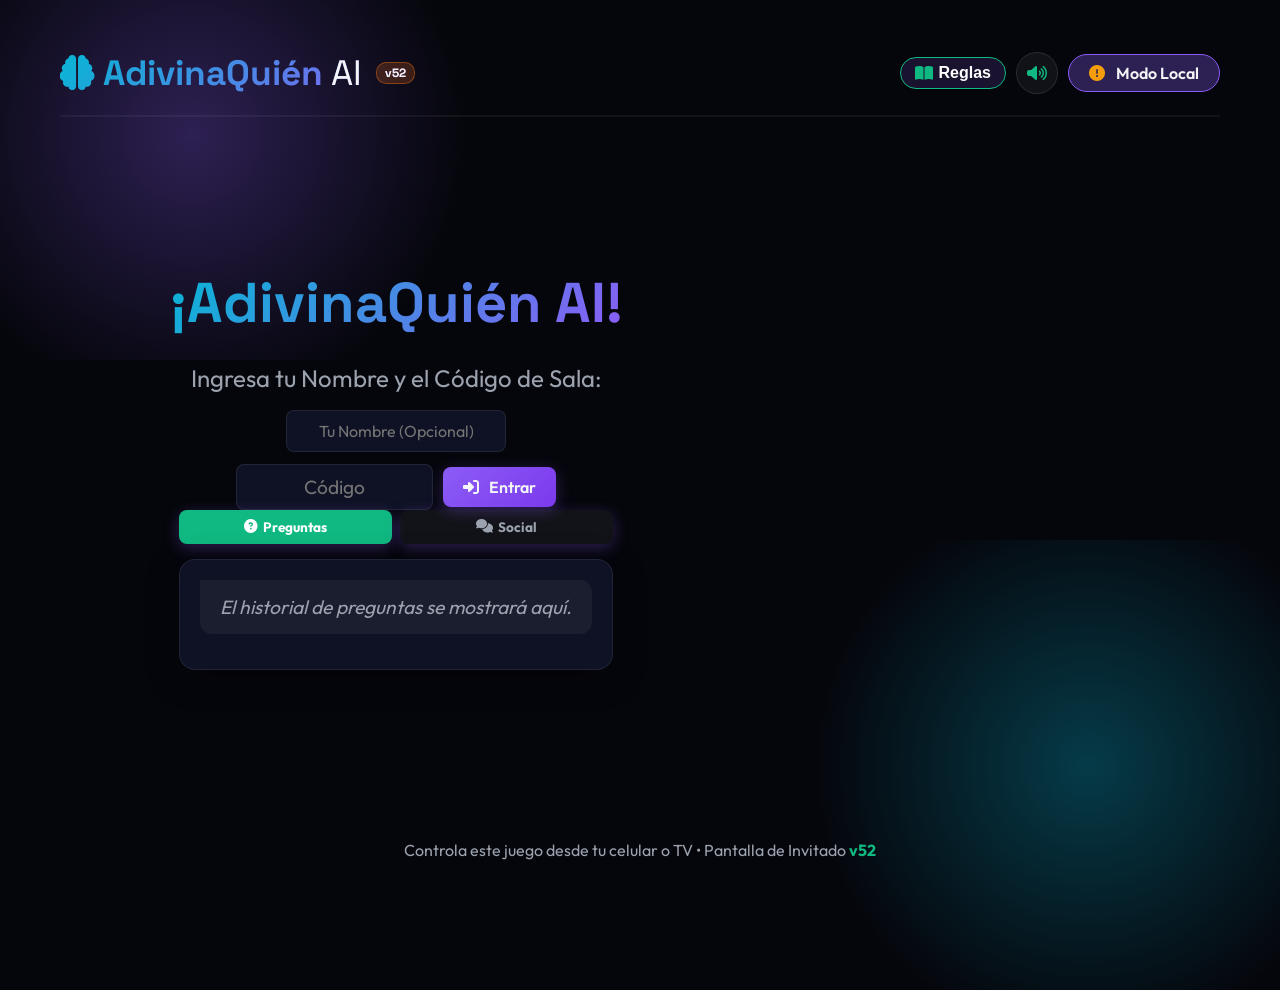
==== commit 8c80bcb2: "Add files via upload "Garantía de selección aleatoria sin repetición de personajes en el mismo día v" ====
--- a/receiver.html
+++ b/receiver.html
@@ -113,7 +113,7 @@
     <!-- TV HEADER -->
     <header class="tv-header">
       <div class="logo tv-logo">
-        <i class="fa-solid fa-brain"></i> AdivinaQuién <span>AI</span> <span style="font-size: 0.75rem; color: var(--accent); background: rgba(249, 115, 22, 0.2); border: 1px solid rgba(249, 115, 22, 0.4); padding: 2px 8px; border-radius: 10px; font-weight: bold; margin-left: 6px;">v50</span>
+        <i class="fa-solid fa-brain"></i> AdivinaQuién <span>AI</span> <span style="font-size: 0.75rem; color: var(--accent); background: rgba(249, 115, 22, 0.2); border: 1px solid rgba(249, 115, 22, 0.4); padding: 2px 8px; border-radius: 10px; font-weight: bold; margin-left: 6px;">v52</span>
       </div>
       <div style="display: flex; gap: 10px; align-items: center;">
         <button id="tv-btn-open-instructions" class="tv-status-badge" style="background: rgba(139, 92, 246, 0.15); border-color: var(--accent); color: white; padding: 6px 14px; display: inline-flex; align-items: center; justify-content: center; border-radius: 20px; cursor: pointer; gap: 6px; font-weight: bold;" title="Ver Instructivo de Juego">
@@ -302,7 +302,7 @@
 
     <!-- TV FOOTER -->
     <footer class="tv-footer">
-      Controla este juego desde tu celular o TV • Pantalla de Invitado <span style="color: var(--accent); font-weight: bold;">v51</span>
+      Controla este juego desde tu celular o TV • Pantalla de Invitado <span style="color: var(--accent); font-weight: bold;">v52</span>
     </footer>
 
   </div>
@@ -360,11 +360,11 @@
   </div>
 
   <!-- Lógica de la TV -->
-  <script src="receiver.js?v=51"></script>
+  <script src="receiver.js?v=52"></script>
   <script>
     if ('serviceWorker' in navigator) {
       window.addEventListener('load', () => {
-        navigator.serviceWorker.register('./sw.js?v=51').catch(() => {});
+        navigator.serviceWorker.register('./sw.js?v=52').catch(() => {});
       });
     }
   </script>
